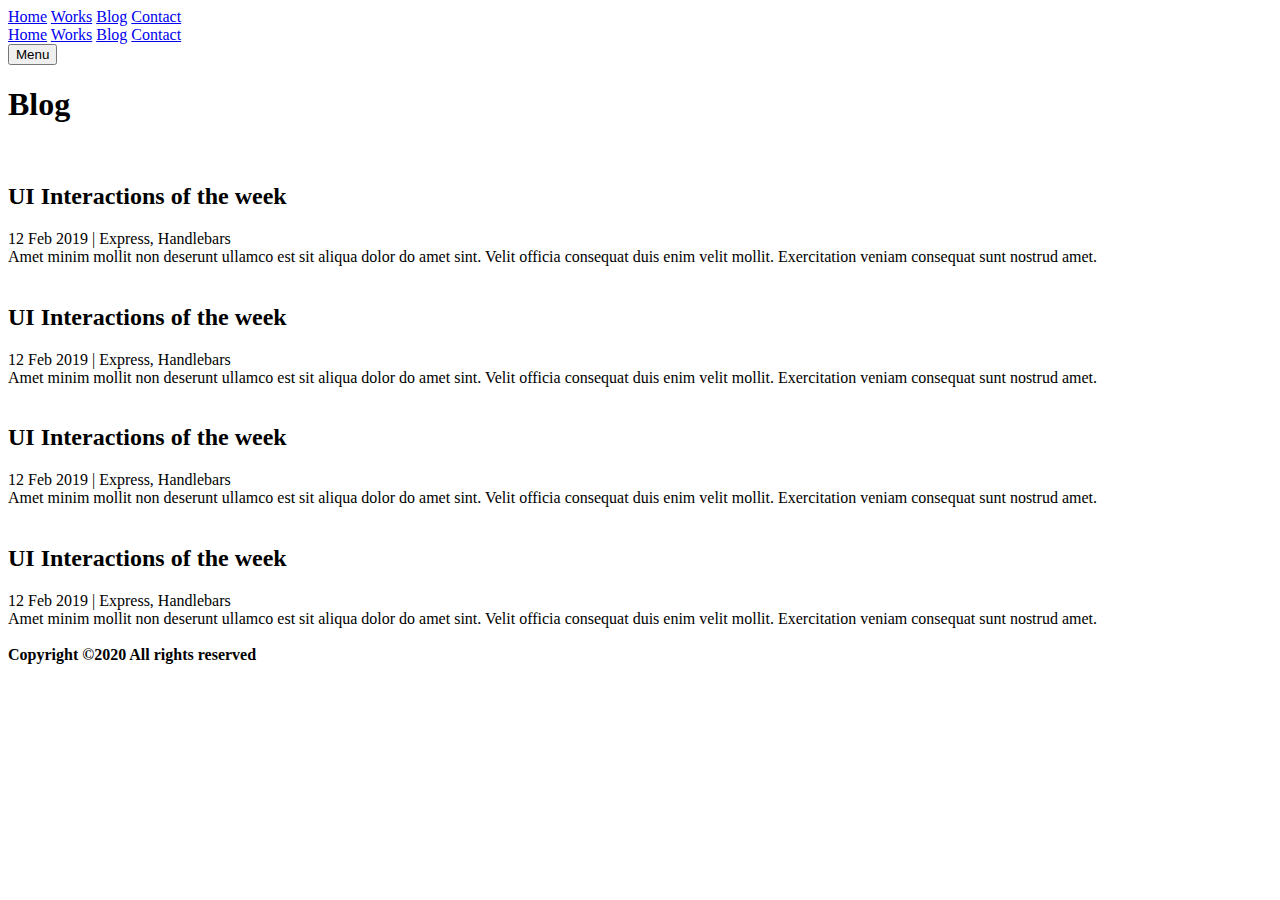
==== Blog.html @ 83ce3925 "html code" ====
<!DOCTYPE html>
<html>

<head>
    <meta charset="utf-8">
    <meta name="viewport" content="width=device-width, initial-scale=1">
    <link rel="stylesheet" href="css/style.css">
    <link href="https://fonts.googleapis.com/css2?family=Heebo:wght@400;500;700;900&display=swap" rel="stylesheet">
    <title>Blog</title>
</head>

<body>

    <div class="mask">
        <nav class="burger__nav">
            <a href="Index.html" class="burger__link">Home</a>
            <a href="Works.html" class="burger__link">Works</a>
            <a href="Blog.html" class="burger__link">Blog</a>
            <a href="#" class="burger__link">Contact</a>
        </nav>
    </div>

    <!--Header-->
    <header class="header">
        <div class="container">
            <div class="header__inner">

                <nav class="nav">
                    <a href="Index.html" class="nav__link">Home</a>
                    <a href="Works.html" class="nav__link">Works</a>
                    <a href="Blog.html" class="nav__link">Blog</a>
                    <a href="#" class="nav__link">Contact</a>
                </nav>

                <button class="burger" type="button">
                    <span class="burger__item">Menu</span>
            </button>

            </div>
            <h1 class="h1">Blog</h1>
            <div class="blog__info">
                <br>
                <h2 class="h2 blog__h2">UI Interactions of the week</h2>
                <div class="data">
                    <div class="time1 block__text">12 Feb 2019 <span class="blog__span">|</span> <span class="blog__span__text">Express, Handlebars</span></div>

                </div>
                <div class="blog__text">Amet minim mollit non deserunt ullamco est sit aliqua dolor do amet sint. Velit officia consequat duis enim velit mollit. Exercitation veniam consequat sunt nostrud amet.</div>
            </div>
            <div class="blog__info">
                <br>
                <h2 class="h2 blog__h2">UI Interactions of the week</h2>
                <div class="data">
                    <div class="time1 block__text">12 Feb 2019 <span class="blog__span">|</span> <span class="blog__span__text">Express, Handlebars</span></div>
                </div>
                <div class="blog__text">Amet minim mollit non deserunt ullamco est sit aliqua dolor do amet sint. Velit officia consequat duis enim velit mollit. Exercitation veniam consequat sunt nostrud amet.</div>
            </div>
            <div class="blog__info">
                <br>
                <h2 class="h2 blog__h2">UI Interactions of the week</h2>
                <div class="data">
                    <div class="time1 block__text">12 Feb 2019 <span class="blog__span">|</span> <span class="blog__span__text">Express, Handlebars</span></div>
                </div>
                <div class="blog__text">Amet minim mollit non deserunt ullamco est sit aliqua dolor do amet sint. Velit officia consequat duis enim velit mollit. Exercitation veniam consequat sunt nostrud amet.</div>
            </div>
            <div class="blog__info">
                <br>
                <h2 class="h2 blog__h2">UI Interactions of the week</h2>
                <div class="data">
                    <div class="time1 block__text">12 Feb 2019 <span class="blog__span">|</span> <span class="blog__span__text">Express, Handlebars</span></div>
                </div>
                <div class="blog__text">Amet minim mollit non deserunt ullamco est sit aliqua dolor do amet sint. Velit officia consequat duis enim velit mollit. Exercitation veniam consequat sunt nostrud amet.</div>
            </div>
        </div>
    </header>
    <footer class="footer">
        <div class="footer__link">
            <a href="#" class="link"><img src="img/FooterLogo/fb.jpg" alt=""></a>
            <a href="#" class="link"><img src="img/FooterLogo/insta.jpg" alt=""></a>
            <a href="#" class="link"><img src="img/FooterLogo/Group.jpg" alt=""></a>
            <a href="#" class="link"><img src="img/FooterLogo/Linkedin.jpg" alt=""></a>
        </div>
        <div class="footer__text">
            <strong>Copyright ©2020 All rights reserved </strong>
        </div>
    </footer>

    <script src="js/allApp.js"></script>

</body>

</html>
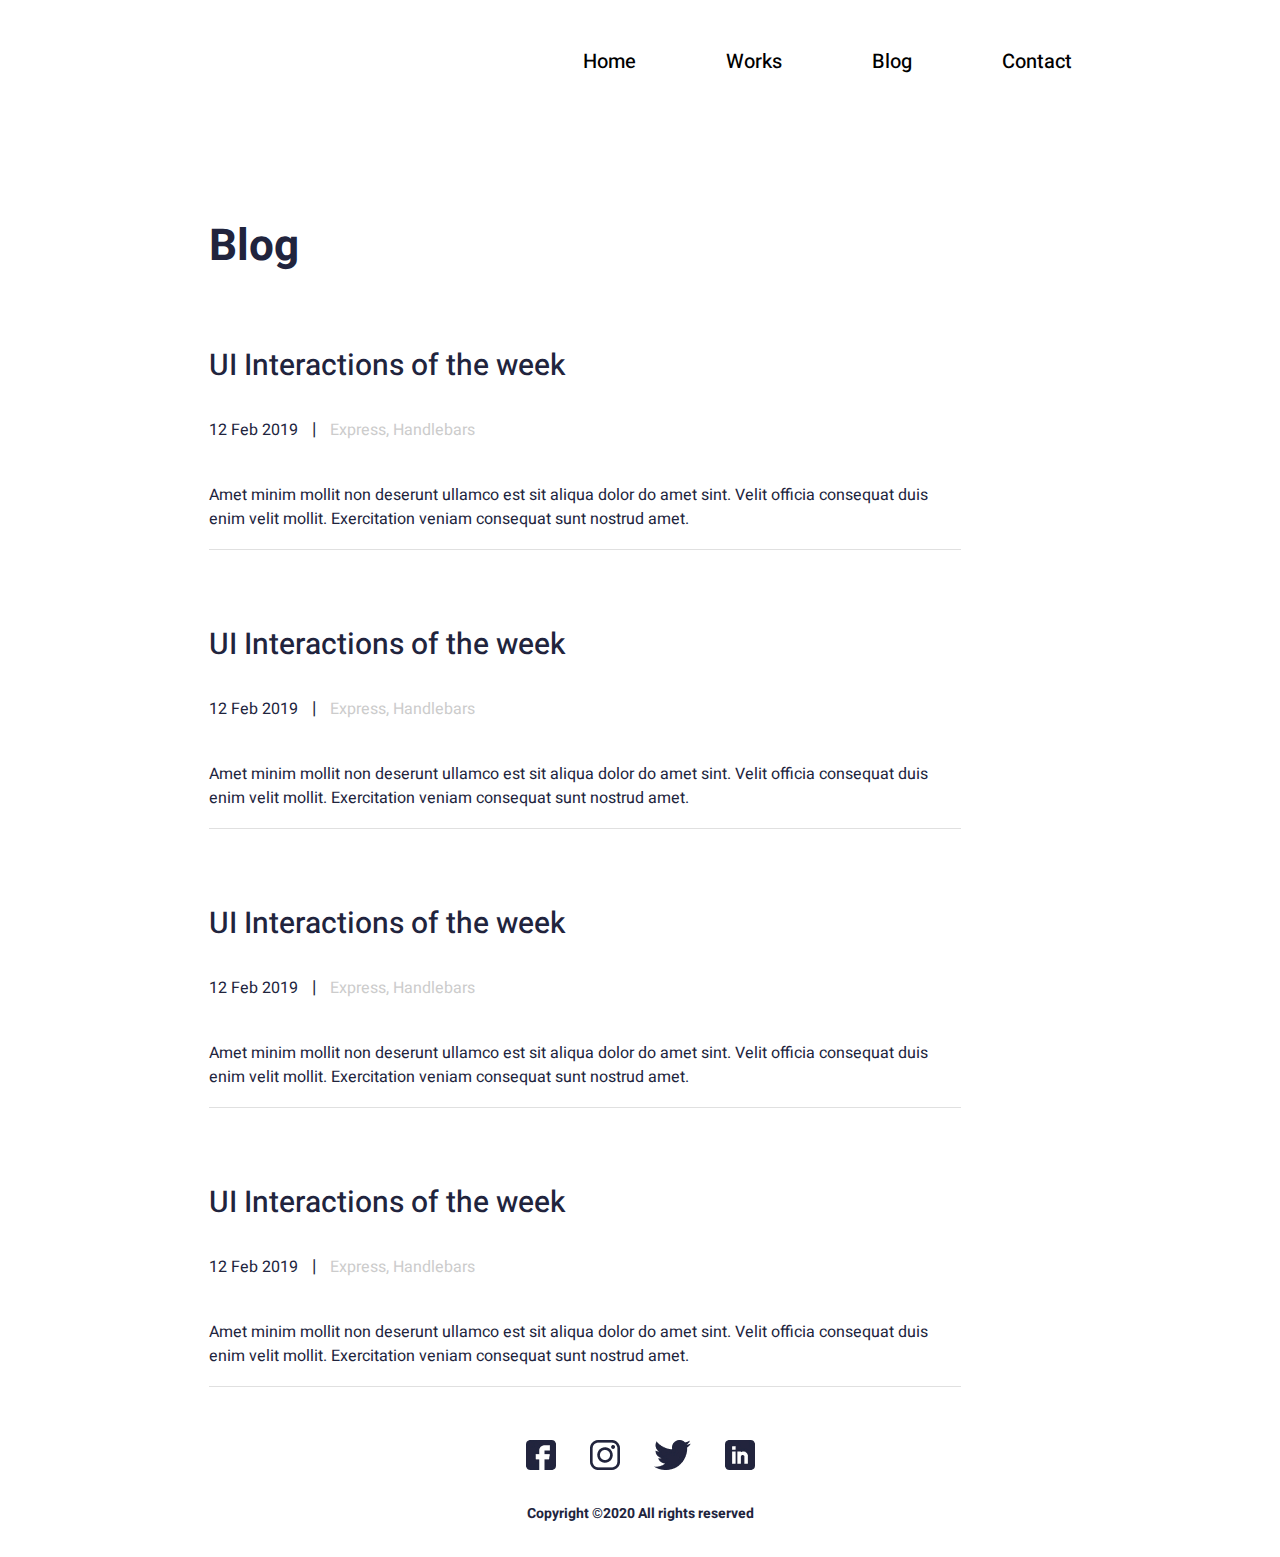
==== commit f79dc7ce: "html code was update. Was deleted link "Contact" on everything pages" ====
--- a/Blog.html
+++ b/Blog.html
@@ -16,7 +16,6 @@
             <a href="Index.html" class="burger__link">Home</a>
             <a href="Works.html" class="burger__link">Works</a>
             <a href="Blog.html" class="burger__link">Blog</a>
-            <a href="#" class="burger__link">Contact</a>
         </nav>
     </div>
 
--- a/css/style.css
+++ b/css/style.css
@@ -0,0 +1,760 @@
+html,
+body {
+    margin: 0;
+
+    background-color: #fff;
+    color: #21243D;
+
+    font-family: 'Heebo', sans-serif;
+    font-size: 14px;
+    height: 100%;
+}
+
+.container {
+    padding: 0 10px;
+    width: 100%;
+    max-width: 883px;
+    margin: 0 auto;
+}
+
+*,
+*:before,
+*:after {
+    box-sizing: border-box;
+}
+
+h1,
+h2,
+h3,
+h4,
+h5,
+h6 {
+    margin: 0;
+}
+
+.mask {
+    display:none;
+}
+
+.part__body {
+    min-height: 100%;
+    display: flex;
+    flex-direction:column;
+}
+
+/* Header
+============*/
+.header__inner {
+    margin: 40px 0 140px 0;
+
+    display: flex;
+    align-items: center;
+    justify-content: flex-end;
+
+    height: 43px;
+
+    font-weight: 600;
+}
+
+.fix {
+    position: fixed;
+}
+
+/* Nav
+============*/
+
+.nav {
+    display: flex;
+
+}
+
+.nav__link {
+    margin-left: 90px;
+    color: #000000;
+    font-family: 'Heebo', medium;
+    font-weight: 500;
+    display: inline-block;
+    font-size: 20px;
+    text-decoration: none;
+    transition: color 0.2s;
+}
+
+.nav__link:hover {
+    color: #FF6464;
+}
+
+.nav__link:first-child {
+    margin-left: 0;
+}
+
+/* Intro
+============*/
+.intro {
+    display: flex;
+    justify-content: space-between;
+    align-items: flex-start;
+    margin-bottom: 50px;
+
+}
+
+.welcome {
+    width: 50%;
+}
+
+.h1 {
+    line-height: 1.1;
+    display: inline-block;
+    font-size: 44px;
+    font-family: 'Heebo', bold;
+    font-weight: 700;
+
+}
+
+.intro__text {
+    margin-top: 25px;
+    display: inline-block;
+    font-size: 18px;
+    font-family: 'Heebo', regular;
+    font-weight: 400;
+}
+
+/* Intro__img
+============*/
+.intro__img {
+    height: 100%;
+}
+
+.img__face {
+    border-radius: 50%;
+    box-shadow: -3px 7px 6px #edf7fa;
+    width: 100%;
+}
+
+/* Btn
+============*/
+
+.btn {
+    display: inline-block;
+
+    font-size: 20px;
+    font-family: 'Heebo', medium;
+    font-weight: 500;
+    text-decoration:none;
+
+    background-color:transparent;
+    border: 0px solid white;
+    border-radius: 3px;
+    outline: 0;
+
+    padding: 12px 24px;
+    color: white;
+    transition: background-color 0.2s;
+    margin-top: 10px;
+}
+
+.btn--red {
+    background-color: #FF6464;
+    cursor: pointer;
+
+}
+
+.btn--red:hover {
+    background-color: #d65050;
+}
+
+.main__view.btn {
+    cursor: pointer;
+
+    margin: 0;
+    padding: 0;
+}
+
+.main__close.btn {
+    cursor: pointer;
+
+    margin: 0;
+    padding: 0;
+}
+
+
+/* MAIN
+============*/
+
+.main__inner {
+    background: #EDF7FA;
+    padding-bottom: 20px;
+    min-height: 400px;
+    height: 100%;
+}
+
+.main__title {
+    width: auto;
+    display: flex;
+    justify-content: space-between;
+}
+
+/* Main_Title
+============*/
+
+.main__name {
+    display: inline-block;
+    font-size: 22px;
+    align-items: center;
+    font-family: 'Heebo', regular;
+    font-weight: 400;
+}
+
+.view {
+    display: flex;
+    align-items: center;
+}
+
+.main__view {
+    display: inline-block;
+    color: #00A8CC;
+    font-size: 18px;
+    font-family: 'Heebo', regular;
+    font-weight: 400;
+}
+
+.main__view.active {
+    display: none;
+}
+
+.main__close {
+    display: inline-block;
+    color: #00A8CC;
+    font-size: 18px;
+    font-family: 'Heebo', regular;
+    font-weight: 400;
+}
+
+.main__close.active {
+    display: none;
+}
+
+/* BLOCK
+============*/
+
+.news {
+    display: flex;
+    justify-content: space-between;
+    flex-wrap: wrap;
+}
+
+.active {
+    display: block;
+}
+
+.block_2 {
+    padding-left: 23px;
+    padding-right: 23px;
+
+    width: 49%;
+    height: 0;
+
+    overflow: hidden;
+    opacity: 0;
+
+    background-color: #fff;
+    animation: disappeared .3s linear;
+}
+
+@keyframes disappeared {
+    0% {
+        height: 250px;
+        opacity: 1;
+
+        padding-top: 23px;
+        padding-bottom: 23px;
+    }
+    100% {
+        height: 0px;
+        opacity: 0;
+        
+        padding-top: 0;
+        padding-bottom: 0;
+    }
+}
+
+.block_2.active {
+    margin-bottom: 20px;
+    padding: 23px;
+
+    overflow: hidden;
+
+    height: 100%;
+    opacity: 1;
+
+    animation: appeared .3s linear;
+    transition: all .3s;
+}
+
+@keyframes appeared {
+    0% {
+        height: 0px;
+        opacity: 0;
+
+        padding-top: 0;
+        padding-bottom: 0;
+    }
+    100% {
+        height: 270px;
+        opacity: 1;
+
+        padding-top: 13px;
+        padding-bottom: 13px;
+    }
+}
+
+.block {
+    margin-bottom: 20px;
+    padding: 23px;
+    width: 49%;
+    background-color: #fff;
+}
+
+
+.h2 {
+    display: inline-block;
+    font-family: 'Heebo', bold;
+    font-weight: 700;
+    font-size: 26px;
+    line-height: 1.3;
+}
+
+.block__data {
+    margin: 20px 0;
+}
+
+.block__time1 {
+    font-size: 18px;
+}
+
+.block__text {
+    display: inline-block;
+    font-size: 16px;
+    font-family: 'Heebo', regular;
+    font-weight: 400;
+    margin: 0px;
+}
+
+.block__span {
+    height: 100%;
+    margin: 0 30px;
+}
+
+/*Works
+==================*/
+
+.Works__title {
+    margin-bottom: 16px;
+    font-size: 22px;
+    font-family: 'Heebo', regular;
+    font-weight: 400;
+    margin-bottom: 22px;
+}
+
+.works__photo {
+    margin-right: 18px;
+}
+
+/*Works item
+===================*/
+
+.works__item {
+    align-items: center;
+    display: flex;
+    border-bottom: 1px solid #E0E0E0;
+    margin: 20px 150px 0 0;
+    min-height: 180px;
+    padding-bottom: 20px;
+}
+
+.works__title {
+    font-family: 'Heebo', bold;
+    font-size: 30px;
+    font-weight: 700;
+}
+
+
+
+.works__date {
+    display: flex;
+    align-items: center;
+
+}
+
+.works__data {
+    cursor: pointer;
+    color: #fff;
+    border: 1px solid #142850;
+    border-radius: 20px;
+    padding: 1.5px 10px;
+    margin-right: 30px;
+    background: #142850;
+    text-transform: uppercase
+}
+
+.work__text {
+    margin: 0;
+    font-family: 'Heebo', regular;
+    font-weight: 400;
+    font-size: 20px;
+    color: #8695A4;
+}
+
+.works__text {
+    font-family: 'Heebo', regular;
+    font-weight: 400;
+    font-size: 16px;
+
+}
+
+
+/* footer
+=================*/
+
+.footer {
+    width: 100%;
+    bottom: 0;
+
+    display: flex;
+    justify-content: center;
+    align-items: center;
+    flex-direction: column;
+
+    height: 150px;
+    margin-top: 20px;
+}
+
+.footer__link {
+    display: flex;
+    margin-bottom: 27px;
+    background-color: transparent;
+}
+
+.link {
+    margin-left: 34px;
+    transition: transform 0.2s;
+}
+
+.link:first-child {
+    margin-left: 0px;
+}
+
+.link:hover {
+    transform: scale(1.2);
+}
+
+.footer__text {
+    font-family: 'Heebo', regular;
+    font-weight: 400;
+    font-size: 14px;
+    color: #21243D;
+}
+
+/* BLOG
+================*/
+
+.blog__h2 {
+    display: inline-block;
+    font-family: 'Heebo', medium;
+    font-weight: 500;
+    font-size: 30px;
+    margin: 30px 0;
+}
+
+.blog__span {
+    font-size: 18px;
+    margin: 0 10px 0 10px;
+}
+
+.blog__span__text {
+    color: #ccc;
+}
+
+.blog__info {
+    margin: 25px 111px 0 0;
+    padding-bottom: 18px;
+    border-bottom: 1px solid #E0E0E0;
+}
+
+.blog__info:first-child {
+    margin-top: 0;
+}
+
+.opa {
+    color: #8695A4;
+}
+
+.blog__text {
+    margin-top: 40px;
+    font-size: 16px;
+    font-family: 'Heebo', regular;
+    font-weight: 400;
+}
+
+/*Site works*/
+
+.Works__title {
+    font-family: 'Heebo', Black;
+    font-weight: 900;
+    font-size: 44px;
+    line-height: 1.2;
+}
+
+
+
+/* Burger
+=================*/
+
+.burger {
+    display: none;
+}
+
+/* Media
+================*/
+
+@media (max-width:800px) {
+
+    /*Header*/
+
+    .header__inner {
+        margin: 20px 0;
+    }
+
+    /*Burger*/
+
+    .burger {
+        position: fixed;
+        top: 40px;
+
+        display: block;
+
+        padding: 5px 0;
+        margin-right: 10px;
+
+        border: 0;
+        background:none;
+
+    }
+
+    .burger.visible {
+        display: none;
+    }
+
+    .burger__item {
+        display: block;
+        width: 45px;
+        height: 3px;
+        background-color: black;
+
+        font-size: 0;
+        color: transparent;
+
+        position: relative;
+
+    }
+
+    .burger__item:before,
+    .burger__item:after {
+        content: '';
+        position: absolute;
+        width: 100%;
+        height: 100%;
+        background-color: #000;
+        left: 0;
+        z-index: 1;
+
+    }
+
+    .burger__item:before {
+        bottom: 9px;
+    }
+
+    .burger__item:after {
+        top: 9px;
+    }
+
+    .burger__nav {
+        display: flex;
+        flex-direction: column;
+        align-items: center;
+    }
+
+    .burger__link {
+
+        padding: 5px;
+        margin-left: 6px;
+        margin-top: 8px;
+
+        font-size: 28px;
+        text-decoration: none;
+        color: #fff;
+    }
+
+    .burger__link:first-child {
+        margin-top: 30px;
+    }
+
+    /*Mask*/
+
+    .mask {
+        display:none;
+
+        position: fixed;
+        top: 0;
+        left: 0;
+        z-index: 1000;
+
+        width: 100%;
+        min-height: 100%;
+
+        background:rgba(0, 0, 0, 0.6);
+    }
+
+    .mask.visible {
+        display: block;
+    }
+
+    /*Intro*/
+
+    .intro__text {
+        font-size: 16px;
+    }
+
+    .h1 {
+        font-size: 32px;
+    }
+
+    .nav {
+        display: none;
+    }
+
+}
+
+@media (max-width:600px) {
+
+    /*  Block_2 */
+
+    .block_2 {
+        display: block;
+        width: 100%;
+    }
+
+    /*    Body*/
+
+    body {
+        min-width: 280px;
+    }
+
+    /*  Header */
+
+    .intro__img {
+        margin-bottom: 30px;
+    }
+
+    .intro {
+        align-items: center;
+        flex-direction: column-reverse;
+        flex-wrap: wrap;
+        justify-content: center;
+    }
+
+    .h1 {
+        font-size: 30px;
+    }
+
+    .intro__text {
+        font-size: 16px;
+        line-height: 1.5;
+    }
+
+    .header__inner {
+        margin-bottom: 30px;
+        margin-top: 5px;
+    }
+
+    .welcome {
+        width: 90%;
+        text-align: center;
+    }
+
+    /*Main*/
+
+    .news {
+        flex-direction: column;
+    }
+
+    .block__data {
+        margin-top: 15px;
+        margin-bottom: 15px;
+    }
+
+    .block {
+        width: 100%;
+    }
+
+    .block__span {
+        margin-left: 10px;
+        margin-right: 10px;
+    }
+
+    .main__title {
+        justify-content: center;
+    }
+
+    .main__view {
+        display: none;
+    }
+
+    /*Works */
+
+    .Works__title {
+        display: flex;
+        justify-content: center;
+    }
+
+    .works__item {
+        padding: 0;
+        display: flex;
+        margin-left: auto;
+        margin-right: auto;
+        flex-direction: column;
+    }
+
+    .works__photo {
+        margin-right: 0;
+        margin-bottom: 10px;
+    }
+
+    /* Footer*/
+    .footer {
+        height: 150px;
+        margin-top: 20px;
+    }
+
+    /*  Blog  */
+
+    .blog__info {
+        margin-top: 5px;
+        width: 90%;
+    }
+
+    .blog__h2 {
+        font-size: 25px;
+        margin: 10px 0;
+    }
+
+    .blog__text {
+        margin-top: 10px;
+    }
+
+    .blog__info:first-child {
+        margin-top: 10px;
+    }
+
+
+
+}
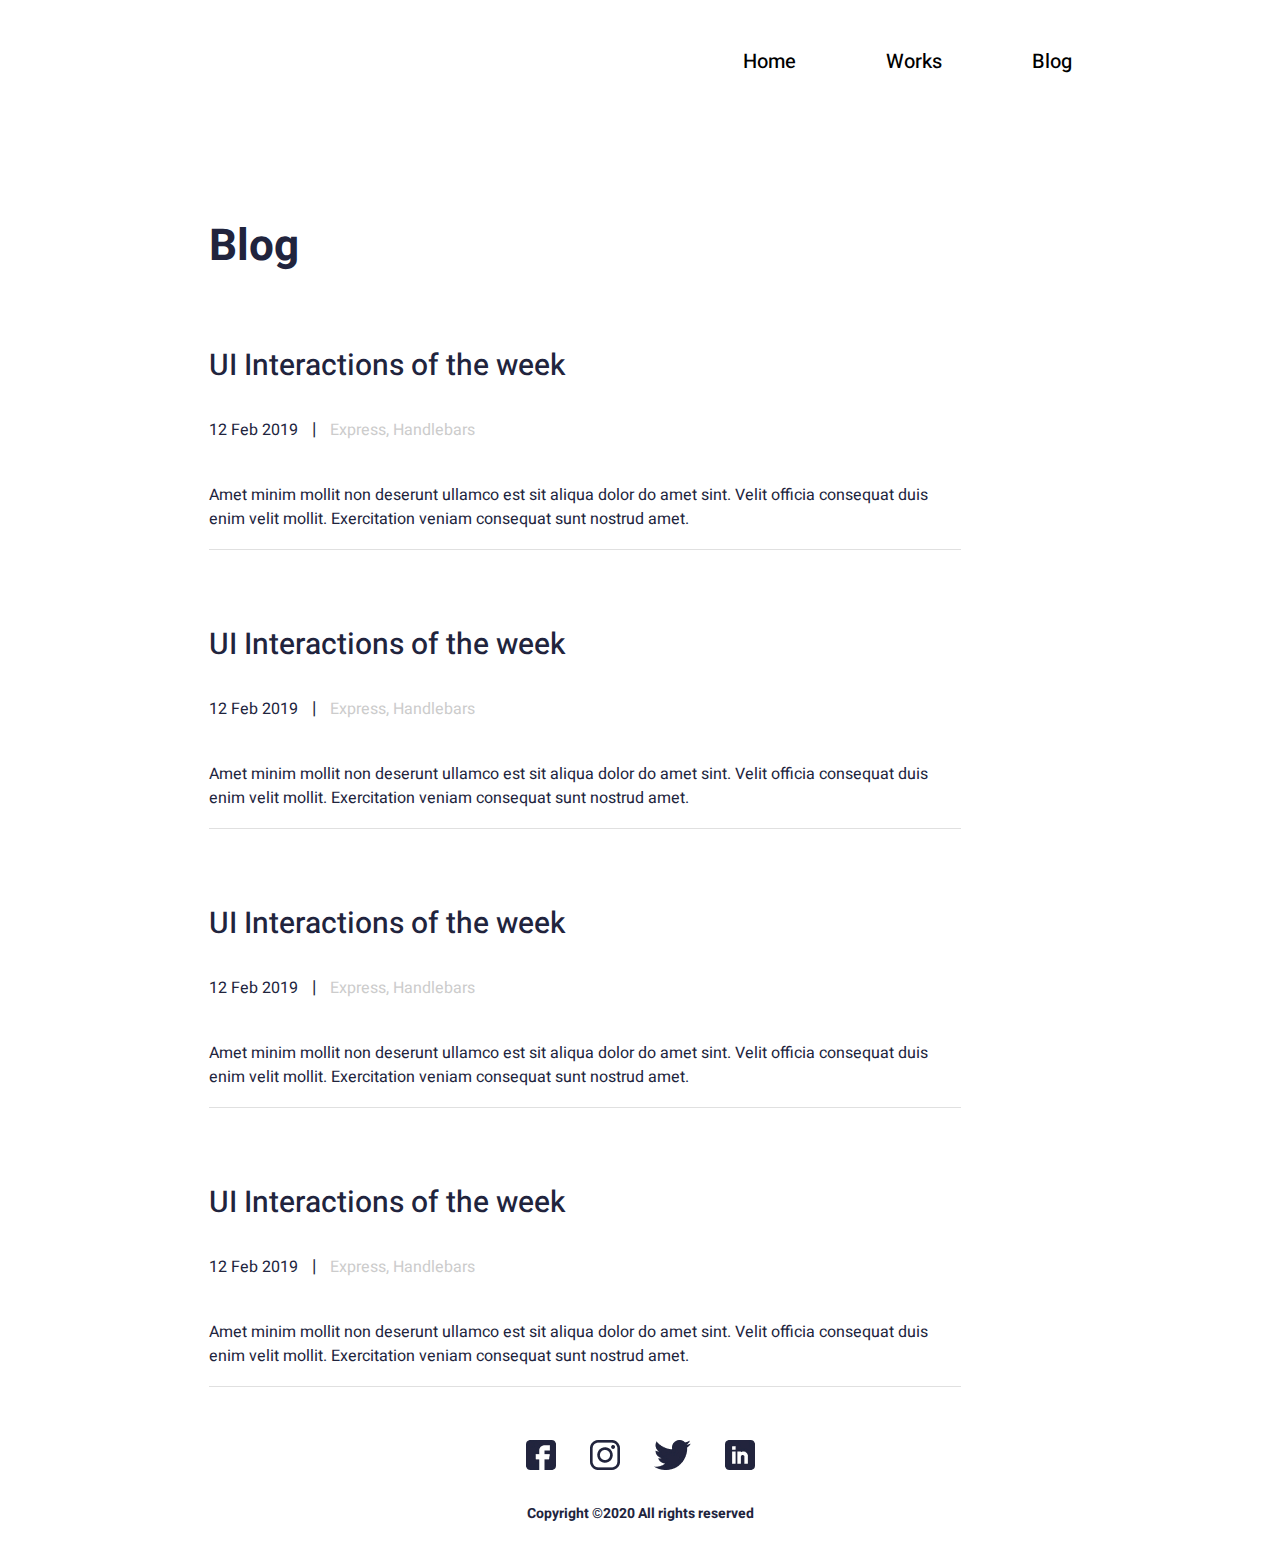
==== commit 986a7924: "Was deleted link "Contact", because he not a using." ====
--- a/Blog.html
+++ b/Blog.html
@@ -28,7 +28,6 @@
                     <a href="Index.html" class="nav__link">Home</a>
                     <a href="Works.html" class="nav__link">Works</a>
                     <a href="Blog.html" class="nav__link">Blog</a>
-                    <a href="#" class="nav__link">Contact</a>
                 </nav>
 
                 <button class="burger" type="button">
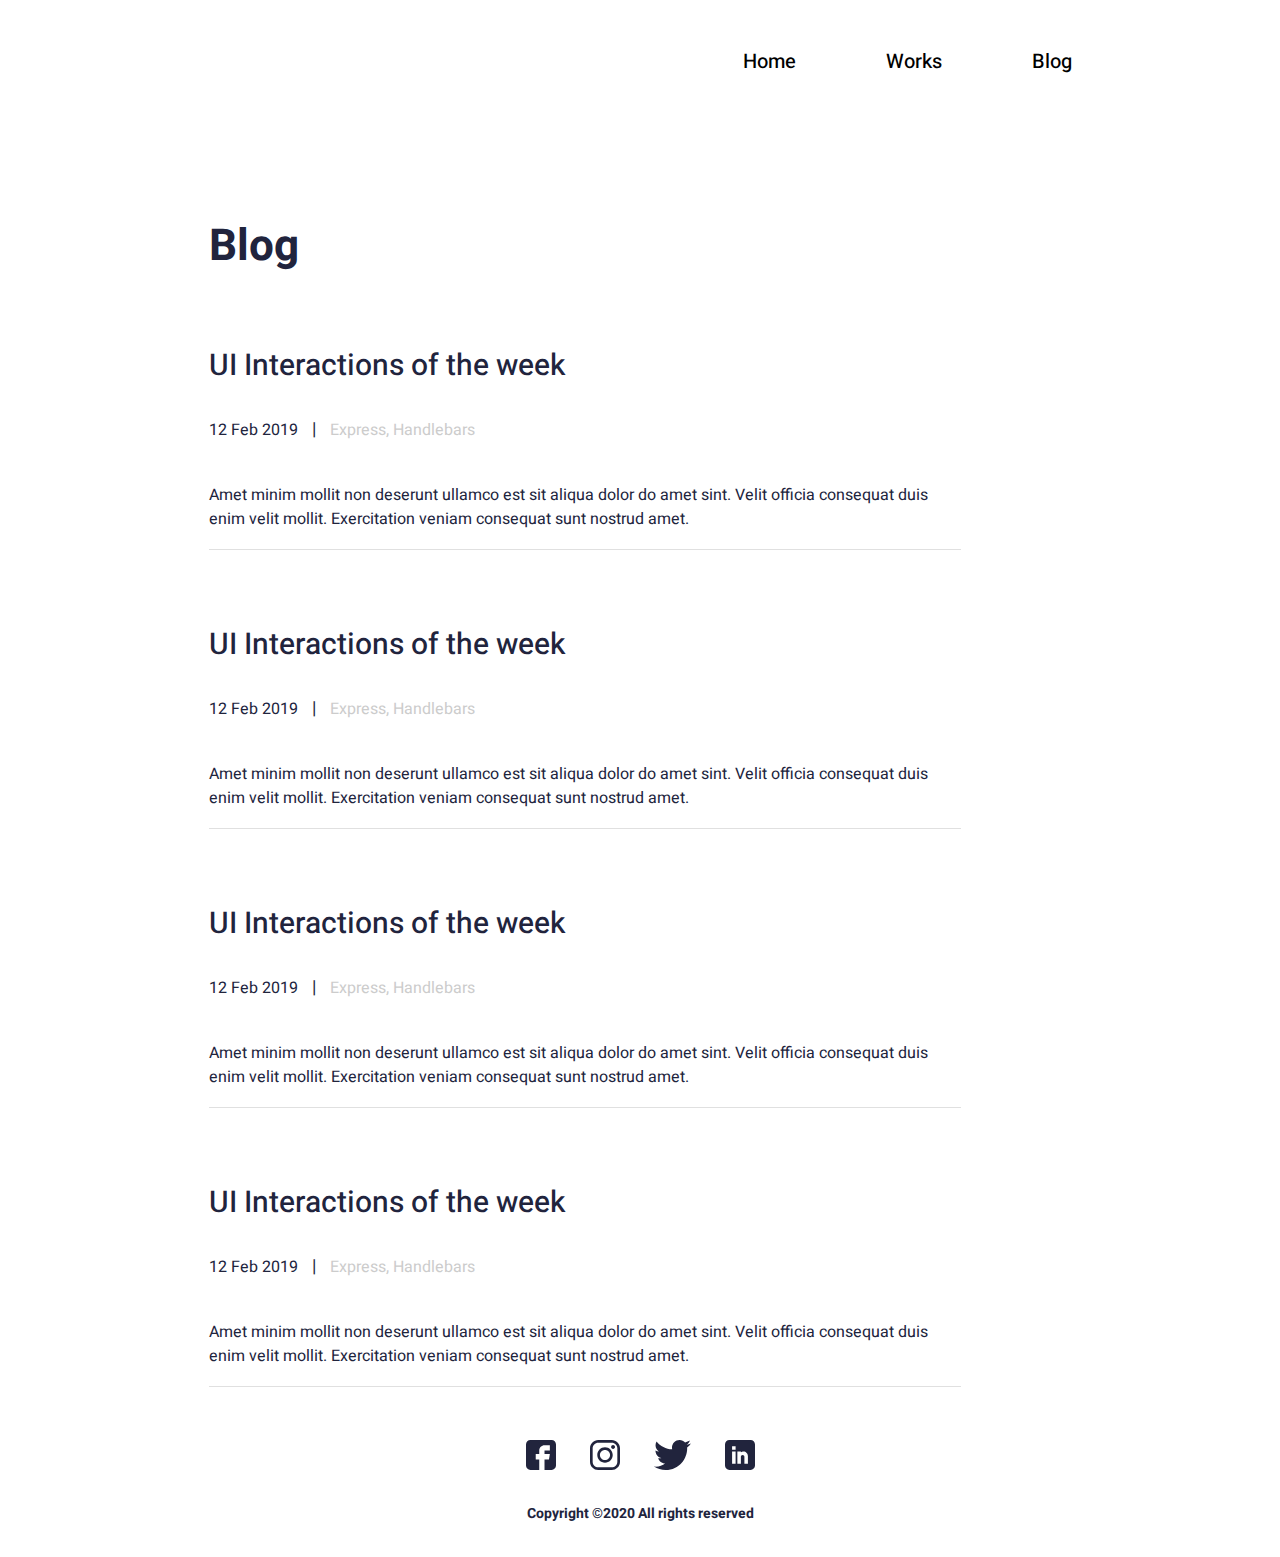
==== commit 32994da9: "Было изменены footer links с формата jpg на формат svg" ====
--- a/Blog.html
+++ b/Blog.html
@@ -72,11 +72,31 @@
         </div>
     </header>
     <footer class="footer">
-        <div class="footer__link">
-            <a href="#" class="link"><img src="img/FooterLogo/fb.jpg" alt=""></a>
-            <a href="#" class="link"><img src="img/FooterLogo/insta.jpg" alt=""></a>
-            <a href="#" class="link"><img src="img/FooterLogo/Group.jpg" alt=""></a>
-            <a href="#" class="link"><img src="img/FooterLogo/Linkedin.jpg" alt=""></a>
+        <div class="footer__menu">
+
+            <a href="" class="footer__link">
+                <svg width="30" height="30" viewBox="0 0 30 30"S xmlns="http://www.w3.org/2000/svg">
+                    <path d="M25.6055 0H4.39453C1.97159 0 0 1.97159 0 4.39453V25.6055C0 28.0284 1.97159 30 4.39453 30H13.2422V19.3945H9.72656V14.1211H13.2422V10.5469C13.2422 7.63893 15.6077 5.27344 18.5156 5.27344H23.8477V10.5469H18.5156V14.1211H23.8477L22.9688 19.3945H18.5156V30H25.6055C28.0284 30 30 28.0284 30 25.6055V4.39453C30 1.97159 28.0284 0 25.6055 0Z"/>
+                </svg>
+            </a>
+            <a href="" class="footer__link">
+                <svg width="30" height="30" viewBox="0 0 30 30"S xmlns="http://www.w3.org/2000/svg">
+                    <path d="M21.7209 0H8.27874C3.71384 0 0 3.71402 0 8.27892V21.7211C0 26.2862 3.71384 30 8.27874 30H21.7209C26.2862 30 30 26.286 30 21.7211V8.27892C30.0002 3.71402 26.2862 0 21.7209 0ZM27.3384 21.7211C27.3384 24.8185 24.8185 27.3383 21.7211 27.3383H8.27874C5.18153 27.3384 2.66175 24.8185 2.66175 21.7211V8.27892C2.66175 5.18171 5.18153 2.66175 8.27874 2.66175H21.7209C24.8183 2.66175 27.3383 5.18171 27.3383 8.27892V21.7211H27.3384Z"/>
+                    <path d="M15 7.27014C10.7375 7.27014 7.26978 10.7379 7.26978 15.0004C7.26978 19.2627 10.7375 22.7303 15 22.7303C19.2625 22.7303 22.7303 19.2627 22.7303 15.0004C22.7303 10.7379 19.2625 7.27014 15 7.27014ZM15 20.0683C12.2054 20.0683 9.93152 17.7949 9.93152 15.0002C9.93152 12.2054 12.2052 9.93171 15 9.93171C17.7948 9.93171 20.0685 12.2054 20.0685 15.0002C20.0685 17.7949 17.7947 20.0683 15 20.0683Z"/>
+                    <path d="M23.0545 5.01318C22.5417 5.01318 22.0379 5.2208 21.6757 5.58457C21.3118 5.94657 21.1025 6.45053 21.1025 6.96513C21.1025 7.47814 21.3119 7.98192 21.6757 8.34569C22.0377 8.70769 22.5417 8.91708 23.0545 8.91708C23.5691 8.91708 24.0713 8.70769 24.435 8.34569C24.7988 7.98192 25.0064 7.47796 25.0064 6.96513C25.0064 6.45053 24.7988 5.94657 24.435 5.58457C24.073 5.2208 23.5691 5.01318 23.0545 5.01318Z"/>
+                </svg>
+            </a>
+            <a href="" class="footer__link">
+                <svg width="37" height="30" viewBox="0 0 37 30"S xmlns="http://www.w3.org/2000/svg">
+                    <path d="M36.9231 3.55154C35.55 4.15385 34.0869 4.55308 32.5615 4.74692C34.1308 3.81 35.3285 2.33769 35.8915 0.563077C34.4285 1.43538 32.8131 2.05154 31.0915 2.39538C29.7023 0.916154 27.7223 0 25.5623 0C21.3715 0 17.9977 3.40154 17.9977 7.57154C17.9977 8.17154 18.0485 8.74846 18.1731 9.29769C11.88 8.99077 6.31154 5.97462 2.57077 1.38C1.91769 2.51308 1.53462 3.81 1.53462 5.20615C1.53462 7.82769 2.88462 10.1515 4.89692 11.4969C3.68077 11.4738 2.48769 11.1208 1.47692 10.5646C1.47692 10.5877 1.47692 10.6177 1.47692 10.6477C1.47692 14.3262 4.10077 17.3815 7.54154 18.0854C6.92538 18.2538 6.25385 18.3346 5.55692 18.3346C5.07231 18.3346 4.58308 18.3069 4.12385 18.2054C5.10462 21.2031 7.88769 23.4069 11.1969 23.4785C8.62154 25.4931 5.35154 26.7069 1.81154 26.7069C1.19077 26.7069 0.595385 26.6792 0 26.6031C3.35308 28.7654 7.32692 30 11.6123 30C25.5415 30 33.1569 18.4615 33.1569 8.46C33.1569 8.12538 33.1454 7.80231 33.1292 7.48154C34.6315 6.41538 35.8938 5.08385 36.9231 3.55154Z"/>
+                </svg>
+            </a>
+            <a href="" class="footer__link">
+                <svg width="30" height="30" viewBox="0 0 30 30"S xmlns="http://www.w3.org/2000/svg">
+                    <path d="M25.6055 0H4.39453C1.97159 0 0 1.97159 0 4.39453V25.6055C0 28.0284 1.97159 30 4.39453 30H25.6055C28.0284 30 30 28.0284 30 25.6055V4.39453C30 1.97159 28.0284 0 25.6055 0ZM10.6055 23.7891H7.08984V11.4844H10.6055V23.7891ZM10.6055 9.72656H7.08984V6.21094H10.6055V9.72656ZM22.9102 23.7891H19.3945V16.7578C19.3945 15.7887 18.6058 15 17.6367 15C16.6676 15 15.8789 15.7887 15.8789 16.7578V23.7891H12.3633V11.4844H15.8789V12.147C16.7999 11.8607 17.3982 11.4844 18.5156 11.4844C20.8999 11.4869 22.9102 13.6258 22.9102 16.1536V23.7891Z"/>
+                </svg>
+            </a>
+
         </div>
         <div class="footer__text">
             <strong>Copyright ©2020 All rights reserved </strong>
--- a/css/style.css
+++ b/css/style.css
@@ -271,7 +271,7 @@
     100% {
         height: 0px;
         opacity: 0;
-        
+
         padding-top: 0;
         padding-bottom: 0;
     }
@@ -428,23 +428,29 @@
     margin-top: 20px;
 }
 
-.footer__link {
+.footer__menu {
     display: flex;
     margin-bottom: 27px;
     background-color: transparent;
 }
 
-.link {
+.footer__link {
     margin-left: 34px;
-    transition: transform 0.2s;
-}
-
-.link:first-child {
+    transition: transform 0.2s linear;
+}
+
+.footer__link:first-child {
     margin-left: 0px;
 }
 
-.link:hover {
-    transform: scale(1.2);
+.footer__link > svg {
+    fill: #21243D;
+    transition: all .2s linear;
+}
+
+.footer__link:hover > svg {
+    fill: royalblue;
+    transform: scale(1.1);
 }
 
 .footer__text {
